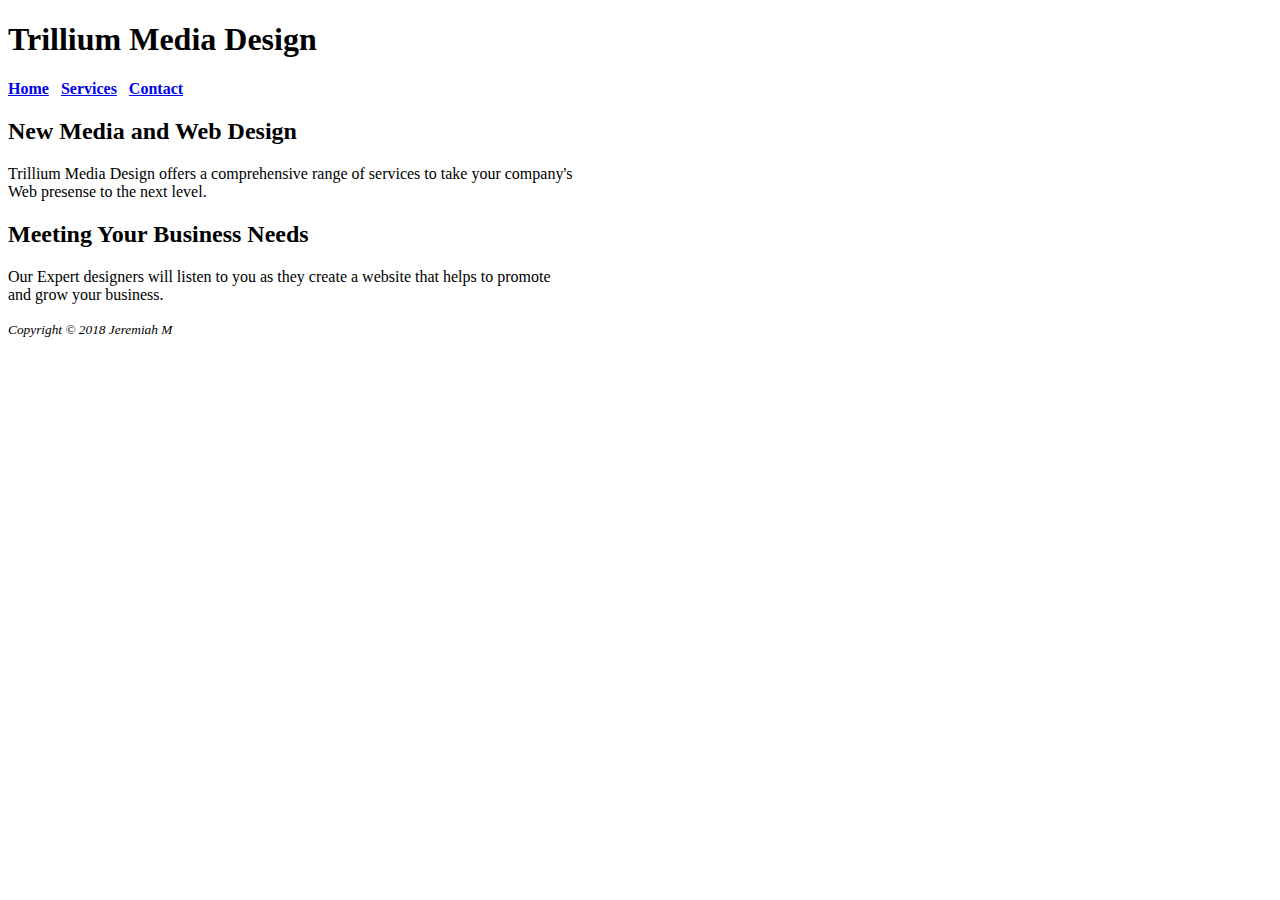
==== index.html @ db070d59 "test" ====
<!doctype html>
<html lang "en">
<head>
<title> Trillium Media Design </title>
<body>
<header> 
<h1> Trillium Media Design </h1>
<nav>
<b> <a href="index.html"> Home</a> &nbsp;
	<a href="services.html"> Services</a> &nbsp;
	<a href="contact.html">Contact</a> &nbsp;
	</b>
</nav>
<main>
<h2> New Media and Web Design </h2>
<p> Trillium Media Design offers a comprehensive range of services to take your company&#39;s <br>
Web presense to the next level. </p>
<h2> Meeting Your Business Needs </h2>
<p> Our Expert designers will listen to you as they create a website that helps to promote <br>
and grow your business. </p>

</main>
<footer>
<small> <i> Copyright &copy; 2018 Jeremiah M</i> </small>
</footer>
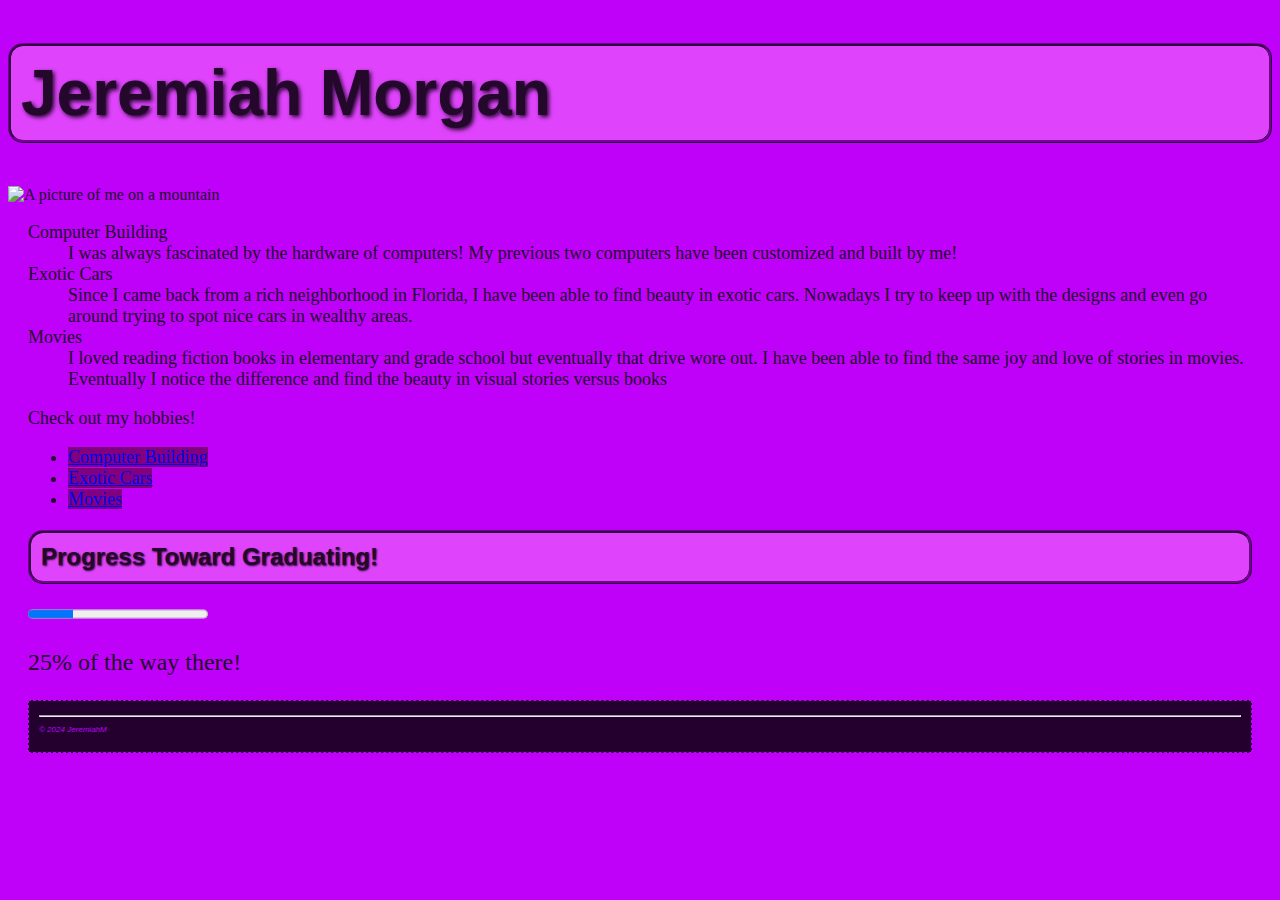
==== commit afc4cd35: "test" ====
--- a/index.html
+++ b/index.html
@@ -1,25 +1,37 @@
-<!doctype html>
-<html lang "en">
+<!DOCTYPE html>
+<html lang="HTML">
 <head>
-<title> Trillium Media Design </title>
+	<meta charset="utf-8" />
+	<title>About Me</title>
+	<link href="modexercise7.css" rel="stylesheet">
+</head>
 <body>
-<header> 
-<h1> Trillium Media Design </h1>
-<nav>
-<b> <a href="index.html"> Home</a> &nbsp;
-	<a href="services.html"> Services</a> &nbsp;
-	<a href="contact.html">Contact</a> &nbsp;
-	</b>
-</nav>
-<main>
-<h2> New Media and Web Design </h2>
-<p> Trillium Media Design offers a comprehensive range of services to take your company&#39;s <br>
-Web presense to the next level. </p>
-<h2> Meeting Your Business Needs </h2>
-<p> Our Expert designers will listen to you as they create a website that helps to promote <br>
-and grow your business. </p>
+<h1> Jeremiah Morgan </h1>
+<img src="img_9170.jpg" height:"300" width="200" alt="A picture of me on a mountain">
+<dl>
+<dt> Computer Building </dt>
+<dd> I was always fascinated by the hardware of computers! My previous two computers have been
+customized and built by me! </dd>
+<dt> Exotic Cars </dt>
+<dd>Since I came back from a rich neighborhood in Florida, I have been able to find
+beauty in exotic cars. Nowadays I try to keep up with the designs and even go around trying to spot
+nice cars in wealthy areas. </dd>
+<dt> Movies </dt>
+ <dd> I loved reading fiction books in elementary and grade school but eventually that drive wore out.
+ I have been able to find the same joy and love of stories in movies. Eventually I notice the difference and
+ find the beauty in visual stories versus books </dd>
+ <p> Check out my hobbies! </p>
+ <ul>
+ <li> <a href="https://www.pcpartpicker.com"> Computer Building </a>
+ <li> <a href="myhobby.html" target="_blank"> Exotic Cars </a>
+ <li> <a href="https://www.youtube.com/@HiTopFilms/featured"> Movies </a>
+ </ul>
+</body>
+<h2> Progress Toward Graduating!</h2>
+<progress value="25" max="100"> </progress> 
+<p class="goal"> 25% of the way there!</p>
 
-</main>
-<footer>
-<small> <i> Copyright &copy; 2018 Jeremiah M</i> </small>
-</footer>+<footer> <hr>
+<p> &copy; 2024 JeremiahM </p>	
+</footer>
+</html>
--- a/modexercise7.css
+++ b/modexercise7.css
@@ -0,0 +1,20 @@
+body{background-color:#BF01F9;color:#23082C}
+footer {background-color: #23002E; font-family: arial; color:#BF01F9;padding: 10px;
+border: 1px dashed #BF01F9; font-style: italic; font-size: 8px;}
+#notice {width: 80%; margin:0 auto;}
+.classc {border-bottom 2px dashed hsla(210,100%,50%,1.0); color:white;}
+#section {font-size:small; font-color:red; font-family: arial; width:80%; box-shadow:2px,2px,2px}
+h1 {
+  font-size: 4em; font-family: sans-serif;  background-color: rgba(255,135,255,0.5); color:#23082C; 
+  padding: 10px;   text-shadow: 2px 2px 4px;
+  border: 3px ridge #ffff; border-radius: 15px; border-color: #730195;
+}
+dl {padding-left: 20px; padding-right:20px; font-size:18px}
+h2 {
+  font-size:24px; font-family: sans-serif;  background-color: rgba(255,135,255,0.5); color:#23082C; 
+  padding: 10px;   text-shadow: 1px 1px 2px;
+  border: 3px ridge #ffff; border-radius: 15px; border-color: #730195;}
+.goal {font-size: 24px; color:#23082c;}
+a:visited {background-color: red;}
+a:link {background-color: purple;}
+a:hover {text-decoration: none; background-color:hotpink;}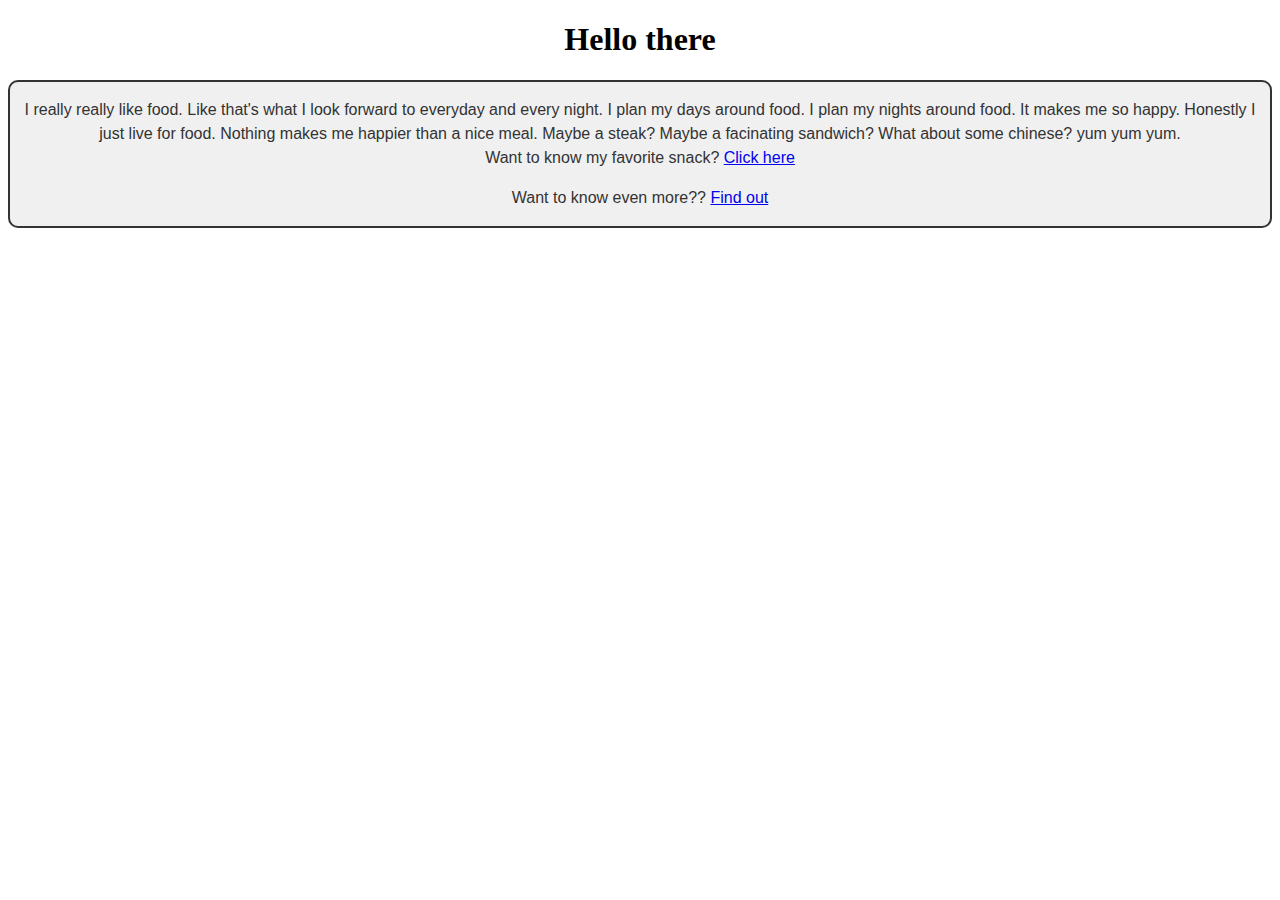
==== commit e4503321: "Add files via upload" ====
--- a/index.html
+++ b/index.html
@@ -1,37 +1,39 @@
-<!DOCTYPE html>
-<html lang="HTML">
-<head>
-	<meta charset="utf-8" />
-	<title>About Me</title>
-	<link href="modexercise7.css" rel="stylesheet">
-</head>
-<body>
-<h1> Jeremiah Morgan </h1>
-<img src="img_9170.jpg" height:"300" width="200" alt="A picture of me on a mountain">
-<dl>
-<dt> Computer Building </dt>
-<dd> I was always fascinated by the hardware of computers! My previous two computers have been
-customized and built by me! </dd>
-<dt> Exotic Cars </dt>
-<dd>Since I came back from a rich neighborhood in Florida, I have been able to find
-beauty in exotic cars. Nowadays I try to keep up with the designs and even go around trying to spot
-nice cars in wealthy areas. </dd>
-<dt> Movies </dt>
- <dd> I loved reading fiction books in elementary and grade school but eventually that drive wore out.
- I have been able to find the same joy and love of stories in movies. Eventually I notice the difference and
- find the beauty in visual stories versus books </dd>
- <p> Check out my hobbies! </p>
- <ul>
- <li> <a href="https://www.pcpartpicker.com"> Computer Building </a>
- <li> <a href="myhobby.html" target="_blank"> Exotic Cars </a>
- <li> <a href="https://www.youtube.com/@HiTopFilms/featured"> Movies </a>
- </ul>
-</body>
-<h2> Progress Toward Graduating!</h2>
-<progress value="25" max="100"> </progress> 
-<p class="goal"> 25% of the way there!</p>
+<!doctype html>
+<html>
+    <style>
+      
+    /* CSS for the box */
+    .box {
+        background-color: #f0f0f0; /* Background color */
+        border: 2px solid #333; /* Border style */
+        border-radius: 10px; /* Border radius for rounded corners */
+        padding: auto; /* Padding inside the box */
+        text-align: center;
+        margin: auto;
 
-<footer> <hr>
-<p> &copy; 2024 JeremiahM </p>	
-</footer>
-</html>
+    }
+
+    /* CSS for the text inside the box */
+    .box p {
+        font-family: Arial, sans-serif; /* Font family */
+        font-size: 16px; /* Font size */
+        color: #333; /* Text color */
+        line-height: 1.5;
+    }
+        
+        h1 {text-align: center;}
+</style>
+    <h1>Hello there</h1>
+    <div class= "box"><p>I really really like food. Like that's what I look forward to everyday and every night. I plan my days around food. I plan my nights around food. It makes me so happy. Honestly I just live for food. Nothing makes me happier than a nice meal. Maybe a steak? Maybe a facinating sandwich? What about some chinese? yum yum yum.<br>
+        Want to know my favorite snack? 
+        <a href="https://www.google.com/search?client=firefox-b-1-d&sca_esv=09df9e42e4754873&sca_upv=1&sxsrf=ACQVn09WUOyWZlJFbzv5usKzPi6Ir0qlJw:1713457029038&q=finger+pointing+at+you&uds=[base64]&udm=2&prmd=ivsnmbtz&sa=X&ved=2ahUKEwjLyLbslMyFAxXu5MkDHXjlAh4QtKgLegQIERAB&biw=1470&bih=765&dpr=2" target="_blank"> Click here</a></p>
+        
+<p>Want to know even more?? <a href="moreaboutme.html" target="_blank">Find out</a></p>
+    
+    
+    
+    </div>
+    
+    
+
+</html>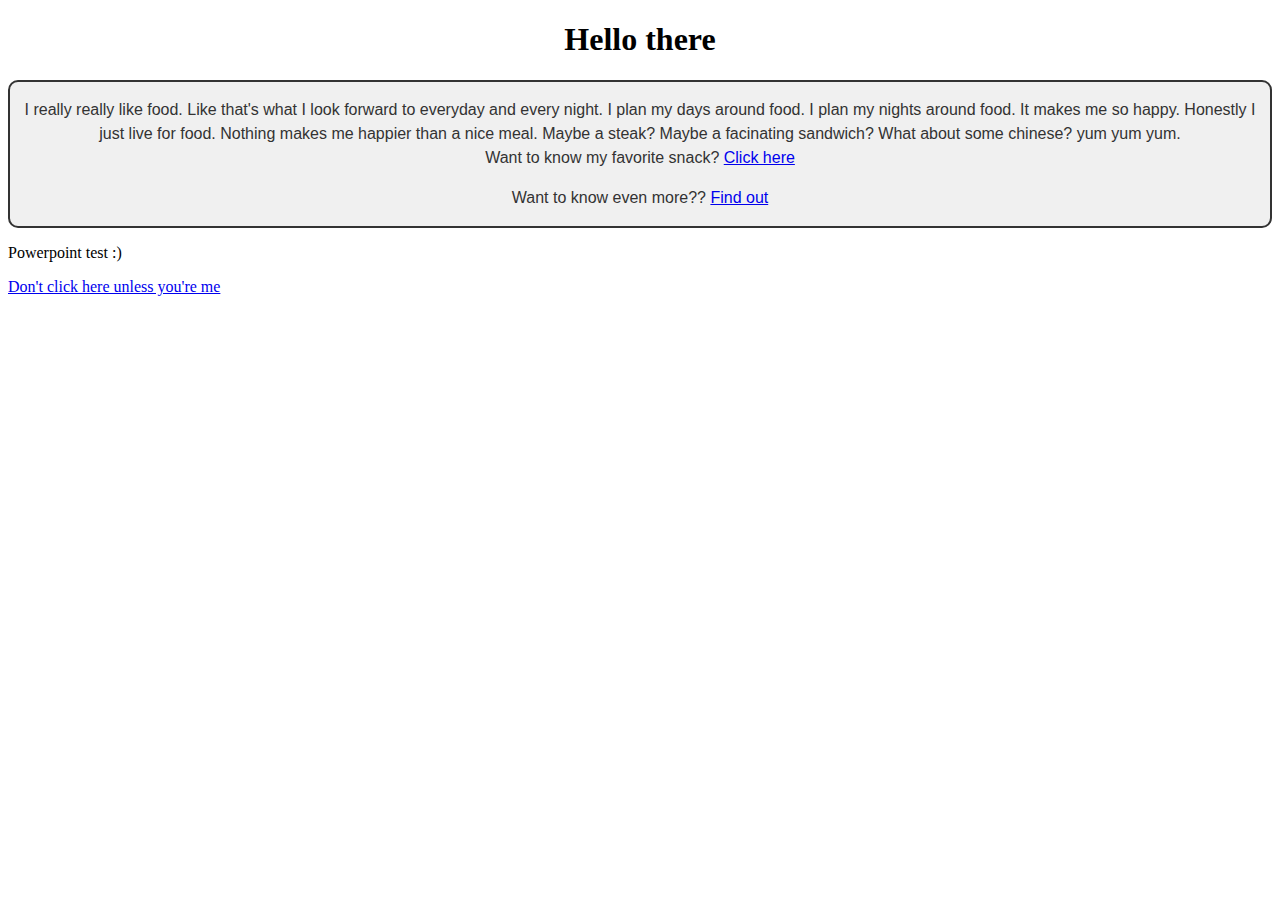
==== commit 7761a7eb: "Add files via upload" ====
--- a/index.html
+++ b/index.html
@@ -1,5 +1,6 @@
 <!doctype html>
 <html>
+    <title>Main</title>
     <style>
       
     /* CSS for the box */
@@ -33,7 +34,8 @@
     
     
     </div>
-    
+    <p>Powerpoint test :) </p>
+    <a href="MSFT%20Wireframe.pptx"> Don't click here unless you're me</a>
     
 
 </html>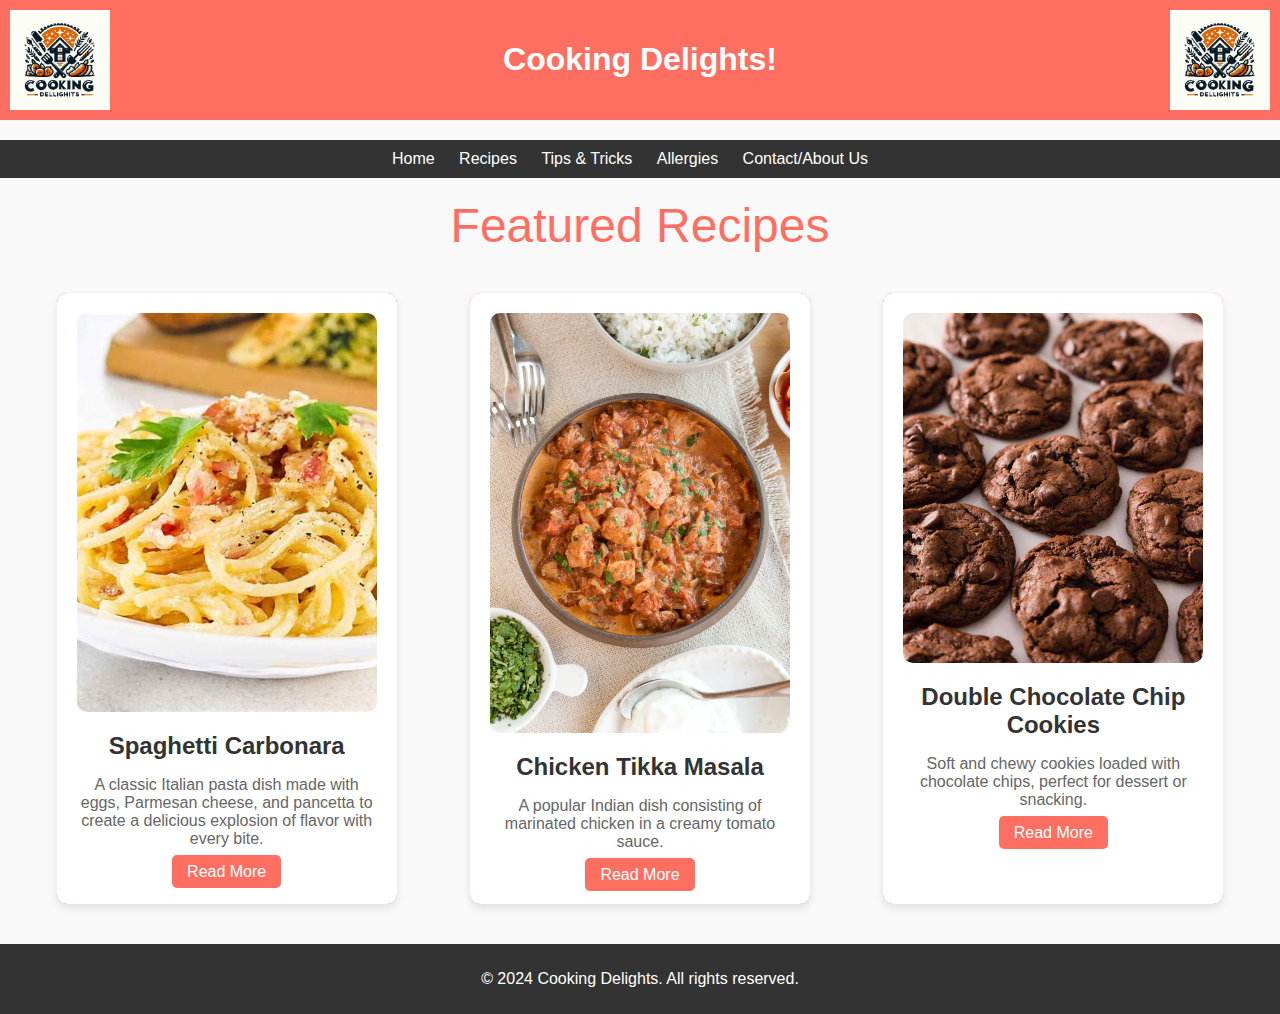
==== commit 1ab59f7d: "Add files via upload" ====
--- a/index.html
+++ b/index.html
@@ -1,41 +1,202 @@
-<!doctype html>
-<html>
-    <title>Main</title>
-    <style>
-      
-    /* CSS for the box */
-    .box {
-        background-color: #f0f0f0; /* Background color */
-        border: 2px solid #333; /* Border style */
-        border-radius: 10px; /* Border radius for rounded corners */
-        padding: auto; /* Padding inside the box */
-        text-align: center;
-        margin: auto;
-
-    }
-
-    /* CSS for the text inside the box */
-    .box p {
-        font-family: Arial, sans-serif; /* Font family */
-        font-size: 16px; /* Font size */
-        color: #333; /* Text color */
-        line-height: 1.5;
-    }
-        
-        h1 {text-align: center;}
-</style>
-    <h1>Hello there</h1>
-    <div class= "box"><p>I really really like food. Like that's what I look forward to everyday and every night. I plan my days around food. I plan my nights around food. It makes me so happy. Honestly I just live for food. Nothing makes me happier than a nice meal. Maybe a steak? Maybe a facinating sandwich? What about some chinese? yum yum yum.<br>
-        Want to know my favorite snack? 
-        <a href="https://www.google.com/search?client=firefox-b-1-d&sca_esv=09df9e42e4754873&sca_upv=1&sxsrf=ACQVn09WUOyWZlJFbzv5usKzPi6Ir0qlJw:1713457029038&q=finger+pointing+at+you&uds=[base64]&udm=2&prmd=ivsnmbtz&sa=X&ved=2ahUKEwjLyLbslMyFAxXu5MkDHXjlAh4QtKgLegQIERAB&biw=1470&bih=765&dpr=2" target="_blank"> Click here</a></p>
-        
-<p>Want to know even more?? <a href="moreaboutme.html" target="_blank">Find out</a></p>
-    
-    
-    
-    </div>
-    <p>Powerpoint test :) </p>
-    <a href="MSFT%20Wireframe.pptx"> Don't click here unless you're me</a>
-    
-
-</html>+<!DOCTYPE html>
+<html lang="en">
+<head>
+    <meta charset="UTF-8">
+    <meta name="viewport" content="width=device-width, initial-scale=1.0">
+    <title>Cooking Website</title>
+    <style>
+        body {
+            font-family: Arial, sans-serif;
+            margin: 0;
+            padding: 0;
+            background-color: #f9f9f9;
+        }
+
+        .logo {
+            position: absolute;
+            top: 10px;
+            left: 10px;
+            width: 100px;
+            z-index: 1;
+        }
+
+        .logo-right {
+            position: absolute;
+            top: 10px;
+            right: 10px;
+            width: 100px;
+            z-index: 1;
+        }
+
+        header {
+            background-color: #ff6f61;
+            color: #fff;
+            text-align: center;
+            padding: 20px 0;
+            margin-bottom: 20px;
+            position: relative;
+        }
+
+        nav {
+            background-color: #333;
+            color: #fff;
+            text-align: center;
+            padding: 10px 0;
+            margin-bottom: 20px;
+        }
+
+        nav ul {
+            list-style-type: none;
+            margin: 0;
+            padding: 0;
+        }
+
+        nav ul li {
+            display: inline;
+            margin-right: 20px;
+        }
+
+        nav ul li a {
+            text-decoration: none;
+            color: #fff;
+        }
+
+        main {
+            display: flex;
+            justify-content: space-around;
+            flex-wrap: wrap;
+            padding: 20px;
+        }
+
+        .recipe-card {
+            background-color: #fff;
+            border-radius: 10px;
+            box-shadow: 0 4px 8px rgba(0, 0, 0, 0.1);
+            margin-bottom: 20px;
+            width: 300px;
+            padding: 20px;
+            text-align: center;
+            position: relative;
+            overflow: hidden;
+        }
+
+        .recipe-card img {
+            max-width: 100%;
+            border-radius: 10px;
+            margin-bottom: 15px;
+            display: block; /* Center image */
+            margin-left: auto;
+            margin-right: auto;
+        }
+
+        .recipe-card::before {
+            content: '';
+            position: absolute;
+            background-color: #ff6f61;
+            width: 20px;
+            height: 100%;
+            top: 0;
+            left: -10px;
+            z-index: -1;
+        }
+
+        .recipe-card::after {
+            content: '';
+            position: absolute;
+            background-color: #ff6f61;
+            width: 20px;
+            height: 100%;
+            top: 0;
+            right: -10px;
+            z-index: -1;
+        }
+
+        .recipe-card h2 {
+            color: #333;
+            font-size: 1.5rem;
+            margin-bottom: 10px;
+        }
+
+        .recipe-card p {
+            color: #666;
+            margin-bottom: 15px;
+        }
+
+        .recipe-card a {
+            background-color: #ff6f61;
+            color: #fff;
+            text-decoration: none;
+            padding: 8px 15px;
+            border-radius: 5px;
+            transition: background-color 0.3s ease;
+        }
+
+        .recipe-card a:hover {
+            background-color: #e64d3d;
+        }
+
+        footer {
+            background-color: #333;
+            color: #fff;
+            text-align: center;
+            padding: 10px 0;
+            width: 100%;
+        }
+
+        .featured-recipes {
+            text-align: center;
+            font-size: 3rem;
+            color: #ff6f61;
+            margin-bottom: 20px;
+        }
+    </style>
+</head>
+<body>
+    <header>
+        <img src="images/logo.jpg" alt="Cooking Delights Logo" class="logo">
+        <img src="images/logo.jpg" alt="Cooking Delights Logo" class="logo-right">
+        <h1>Cooking Delights!</h1>
+    </header>
+    
+    <nav>
+        <ul>
+            <li><a href="index.html">Home</a></li>
+            <li><a href="RecipesPage.html">Recipes</a></li>
+            <li><a href="TipsAndTricks.html">Tips & Tricks</a></li>
+            <li><a href="AllergiesPage.html">Allergies</a></li>
+            <li><a href="Contact.html">Contact/About Us</a></li>
+        </ul>
+    </nav>
+
+    <div class="featured-recipes">
+        Featured Recipes
+    </div>
+    
+    <main>
+        <section class="recipe-card">
+            <img src="images/spaghetti.jpg" alt="Spaghetti Carbonara">
+            <h2>Spaghetti Carbonara</h2>
+            <p>A classic Italian pasta dish made with eggs, Parmesan cheese, and pancetta to create a delicious explosion of flavor with every bite.</p>
+            <a href="recipes/Spaghetti.html">Read More</a>
+        </section>
+
+        <section class="recipe-card">
+            <img src="images/chicken.jpg" alt="Chicken Tikka Masala">
+            <h2>Chicken Tikka Masala</h2>
+            <p>A popular Indian dish consisting of marinated chicken in a creamy tomato sauce.</p>
+            <a href="recipes/Chicken.html">Read More</a>
+        </section>
+
+        <section class="recipe-card">
+            <img src="images/cookie.jpg" alt="Cookies">
+            <h2>Double Chocolate Chip Cookies</h2>
+            <p>Soft and chewy cookies loaded with chocolate chips, perfect for dessert or snacking.</p>
+            <a href="recipes/Cookies.html">Read More</a>
+        </section>
+    </main>
+    
+    <footer>
+        <p>&copy; 2024 Cooking Delights. All rights reserved.</p>
+    </footer>
+</body>
+</html>
